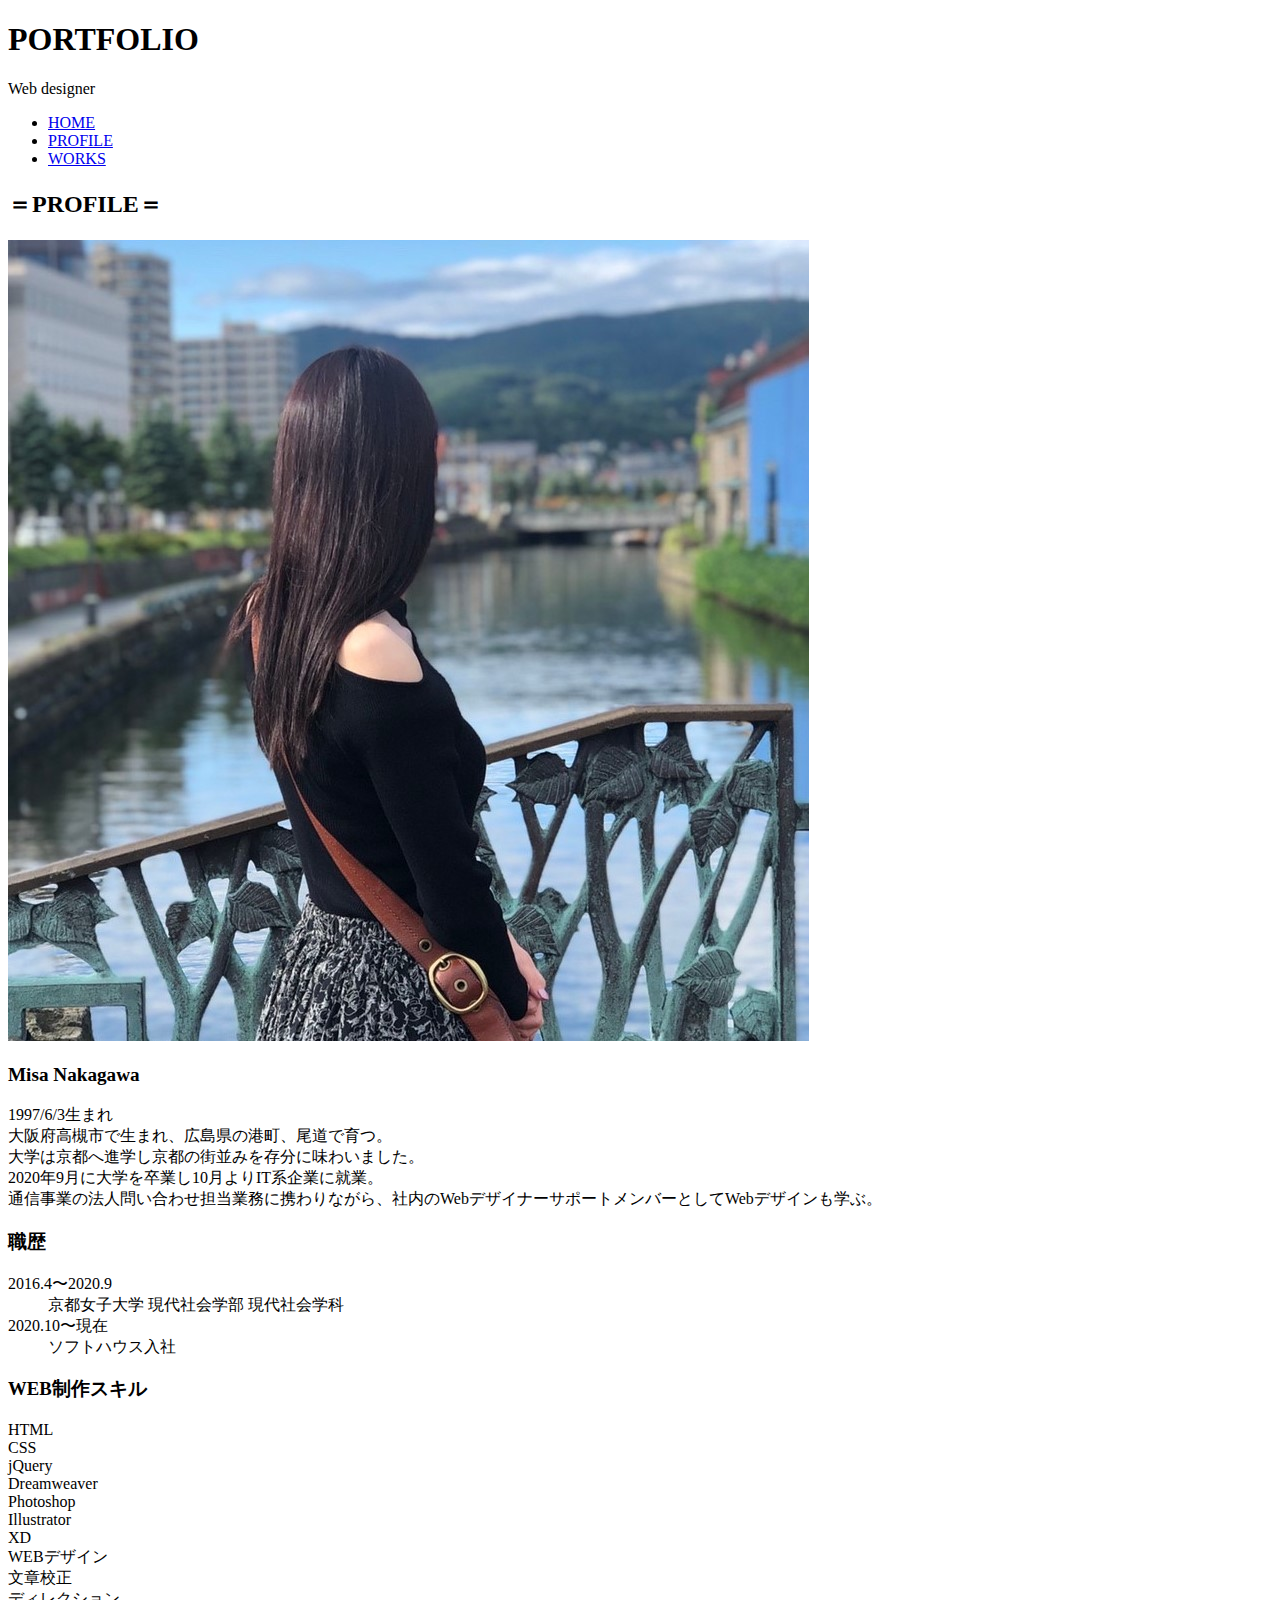
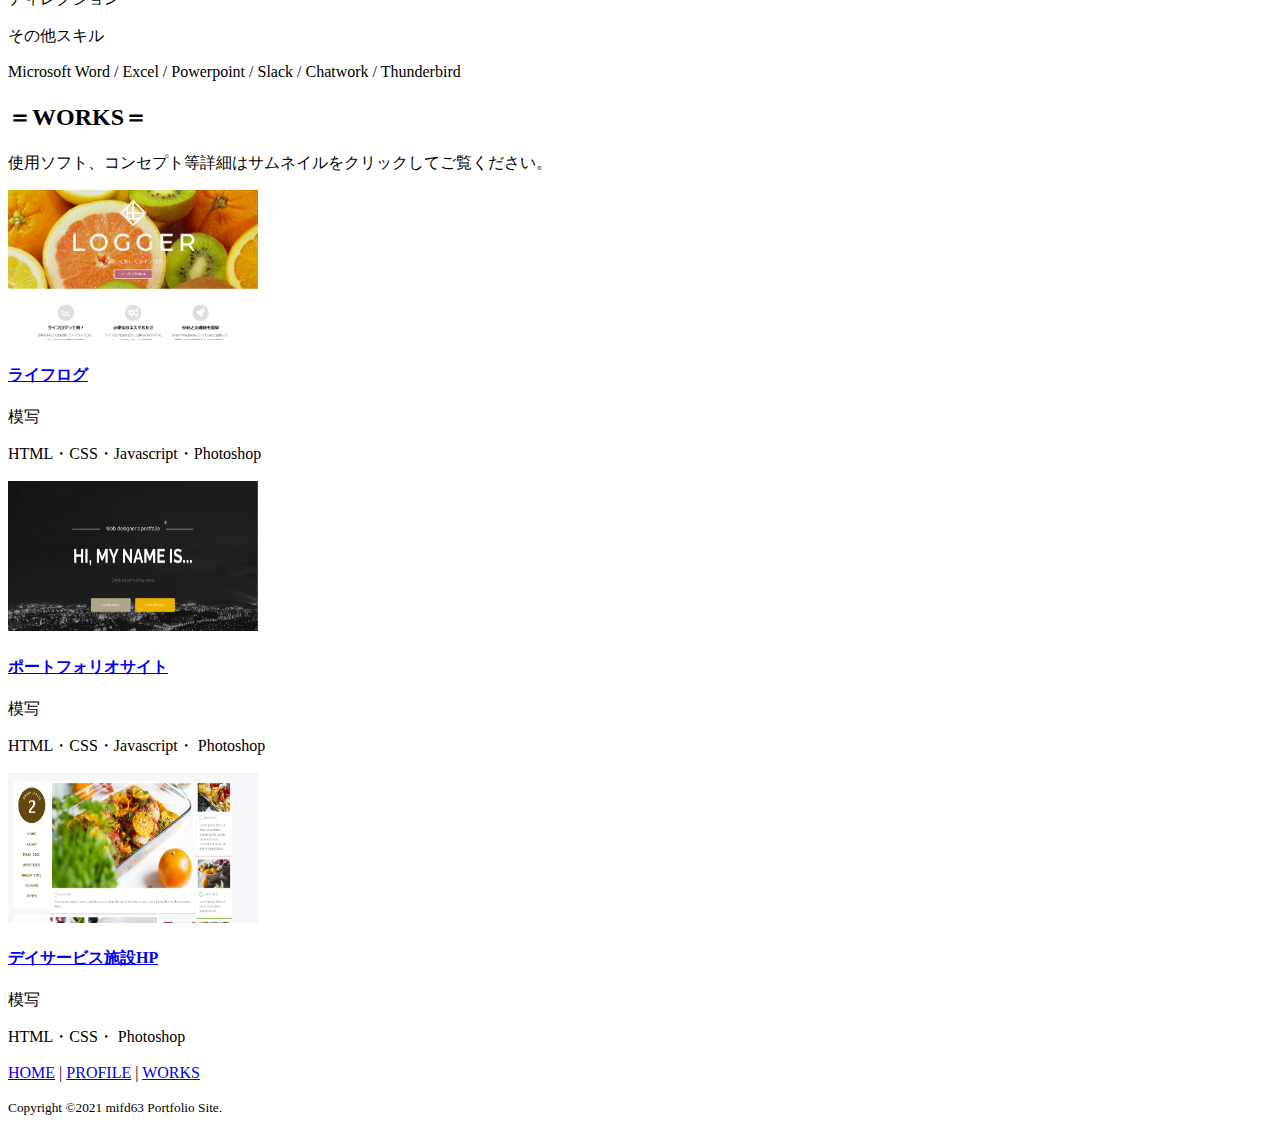
==== index.html @ 0af50d4d "Add files via upload" ====
<!doctype html>
<html>
<head>
<meta charset="UTF-8">
<title>PORTFOLIO | Web designer</title>
	
<link href="index.css" rel="stylesheet" type="text/css">
<link href="https://fonts.googleapis.com/css2?family=Halant&display=swap" rel="stylesheet">
	
<meta name="viewport" content="width=device-width, initial-scale=1">
<script type="text/javascript" src="js/jquery-3.5.1.min.js"></script>
<script type="text/javascript" src="js/jquery.smoothscroll.js"></script>
</head>

<body>
<header id="top">
  <div class="header_title">
    <div class="header_title__in">
      <h1 class="halant">PORTFOLIO</h1>
      <p class="halant">Web designer</p>
    </div>
  </div>
</header>
<nav>
  <ul>
	<li><a href="#top">HOME</a></li>
    <li><a href="#profile">PROFILE</a></li>
    <li><a href="#works">WORKS</a></li>
  </ul>
</nav>
  
<section id="profile">
  <h2>＝PROFILE＝</h2>
  <div class="profile_top">
	<div class="profile_img">
		<img src="img/profile.JPG" alt="プロフィール写真"/>
	</div>
    <div class="profile_text">
      <p style="font-weight: bold; font-size: 120%;">Misa Nakagawa</p>
	  <p>1997/6/3生まれ<br>
		大阪府高槻市で生まれ、広島県の港町、尾道で育つ。<br>
		大学は京都へ進学し京都の街並みを存分に味わいました。<br>
		2020年9月に大学を卒業し10月よりIT系企業に就業。<br>
		通信事業の法人問い合わせ担当業務に携わりながら、社内のWebデザイナーサポートメンバーとしてWebデザインも学ぶ。</p>
    </div>
  </div>
 
  <div class="profile_box">
    <h3>職歴</h3>
      <dl>
        <dt>2016.4〜2020.9</dt>
        <dd>京都女子大学 現代社会学部 現代社会学科</dd>
        <dt>2020.10〜現在</dt>
        <dd>ソフトハウス入社</dd>
    </dl>
</div>
<h3>WEB制作スキル</h3>
    <div class="graph">
      <div class="bar bar1">HTML</div>
      <div class="bar bar2">CSS</div>
      <div class="bar bar3">jQuery</div>
      <div class="bar bar4">Dreamweaver</div>
      <div class="bar bar5">Photoshop</div>
      <div class="bar bar6">Illustrator</div>
      <div class="bar bar7">XD</div>
      <div class="bar bar8">WEBデザイン</div>
      <div class="bar bar9">文章校正</div>
      <div class="bar bar10">ディレクション</div>
	</div>
  	<div class="profole_box">
  		<p>その他スキル</p>
    	<p>Microsoft Word / Excel / Powerpoint / Slack / Chatwork / Thunderbird</p>
  	</div>
</section>

<section id="works">
  <h2 class="title">＝WORKS＝</h2>
  	<p>使用ソフト、コンセプト等詳細はサムネイルをクリックしてご覧ください。</p>
 <div class="flexbox">
  <div class="works_box">
    <p><a href="works01.html"><img src="img/thumb01.png" width="250" height="150" alt="ライフログ"/></a></p>
    <h4><a href="works01.html">ライフログ</a></h4>
    <p>模写</p>
    <p>HTML・CSS・Javascript・Photoshop</p>
  </div>
  <div class="works_box">
      <p><a href="works02.html"><img src="img/thumb02.png" width="250" height="150" alt="ポートフォリオ"/></a></p>
      <h4><a href="works02.html">ポートフォリオサイト</a></h4>
      <p>模写</p>
      <p>HTML・CSS・Javascript・ Photoshop</p>
  </div>
  <div class="works_box">
      <p><a href="works03.html"><img src="img/thumb03.png" width="250" height="150" alt="デイサービス施設HP"/></a></p>
      <h4><a href="works03.html">デイサービス施設HP</a></h4>
      <p>模写</p>
      <p>HTML・CSS・ Photoshop</p>
  </div>
 </div>
</section>

<footer>
  <p><a href="index.html">HOME</a> | <a href="#profile">PROFILE</a> | <a href="#works">WORKS</a></p>
  <small>Copyright ©2021 mifd63  Portfolio Site.</small>
</footer>

</body>
</html>
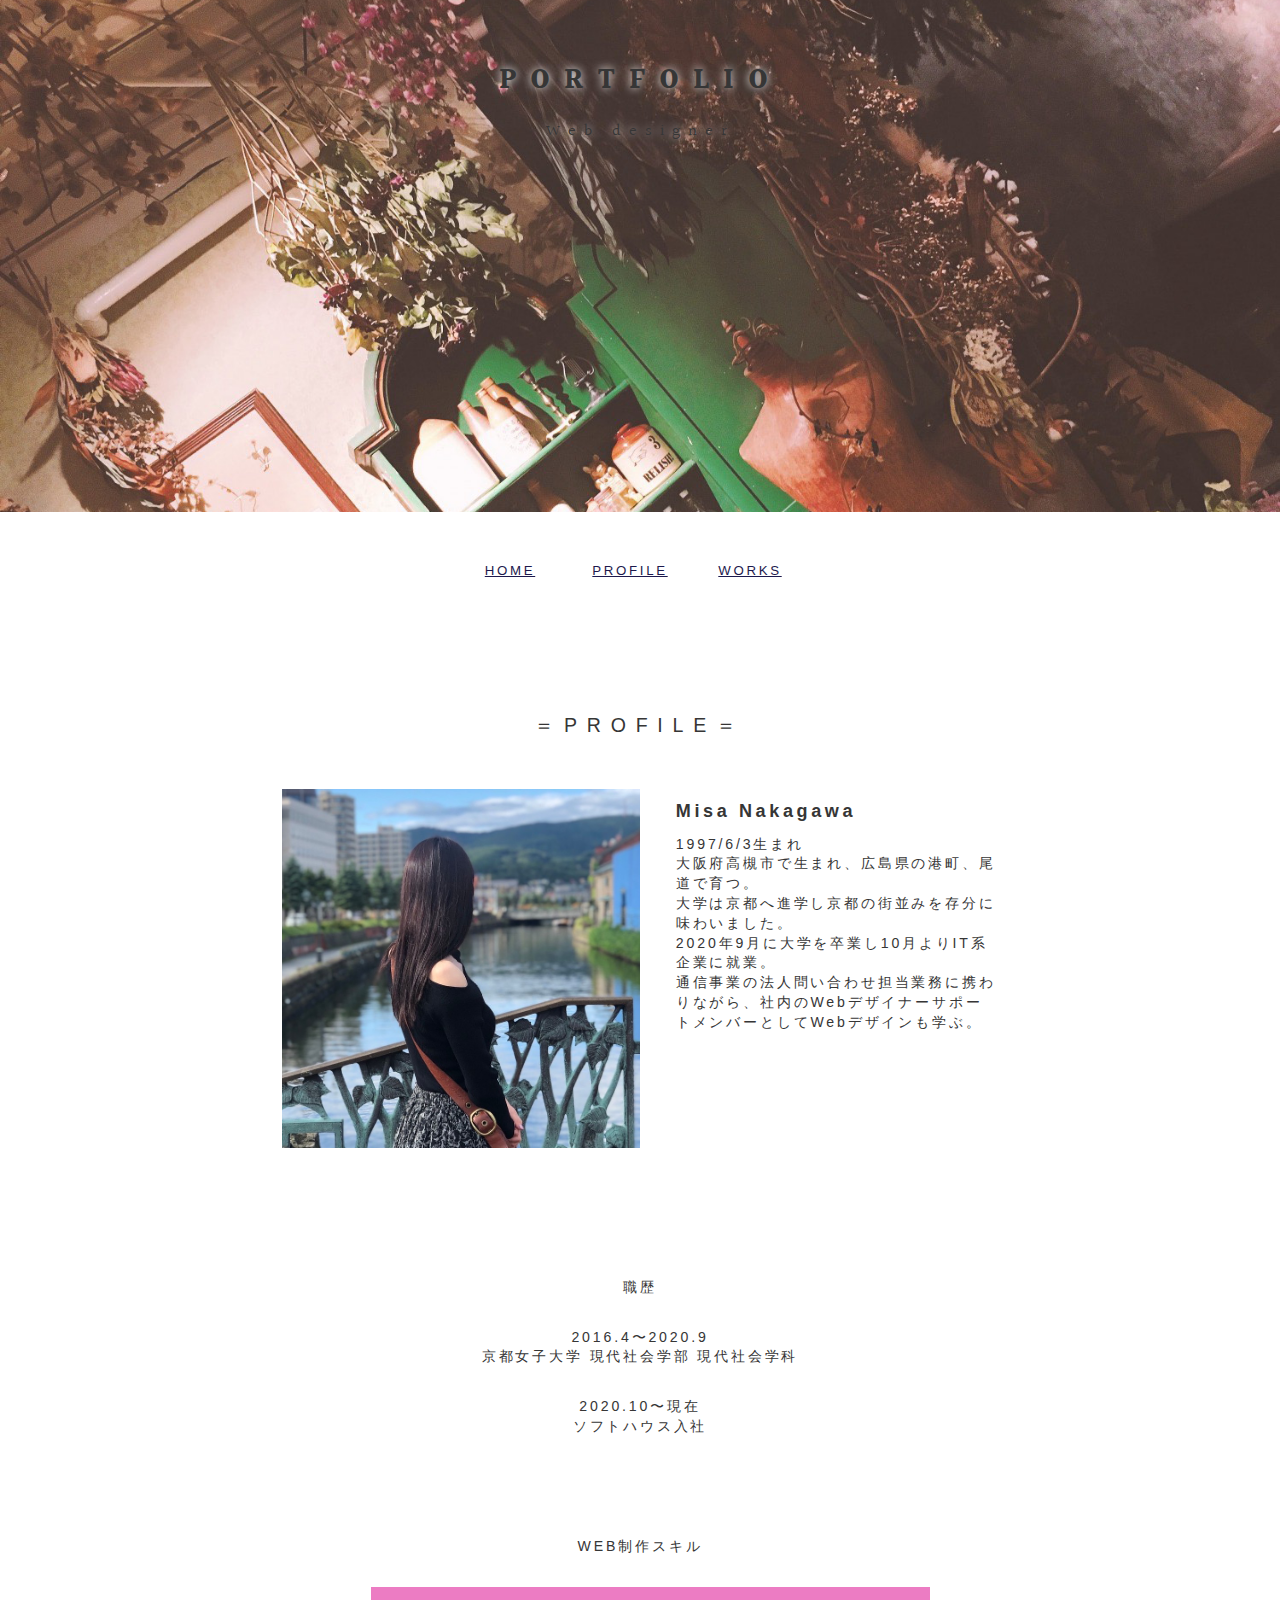
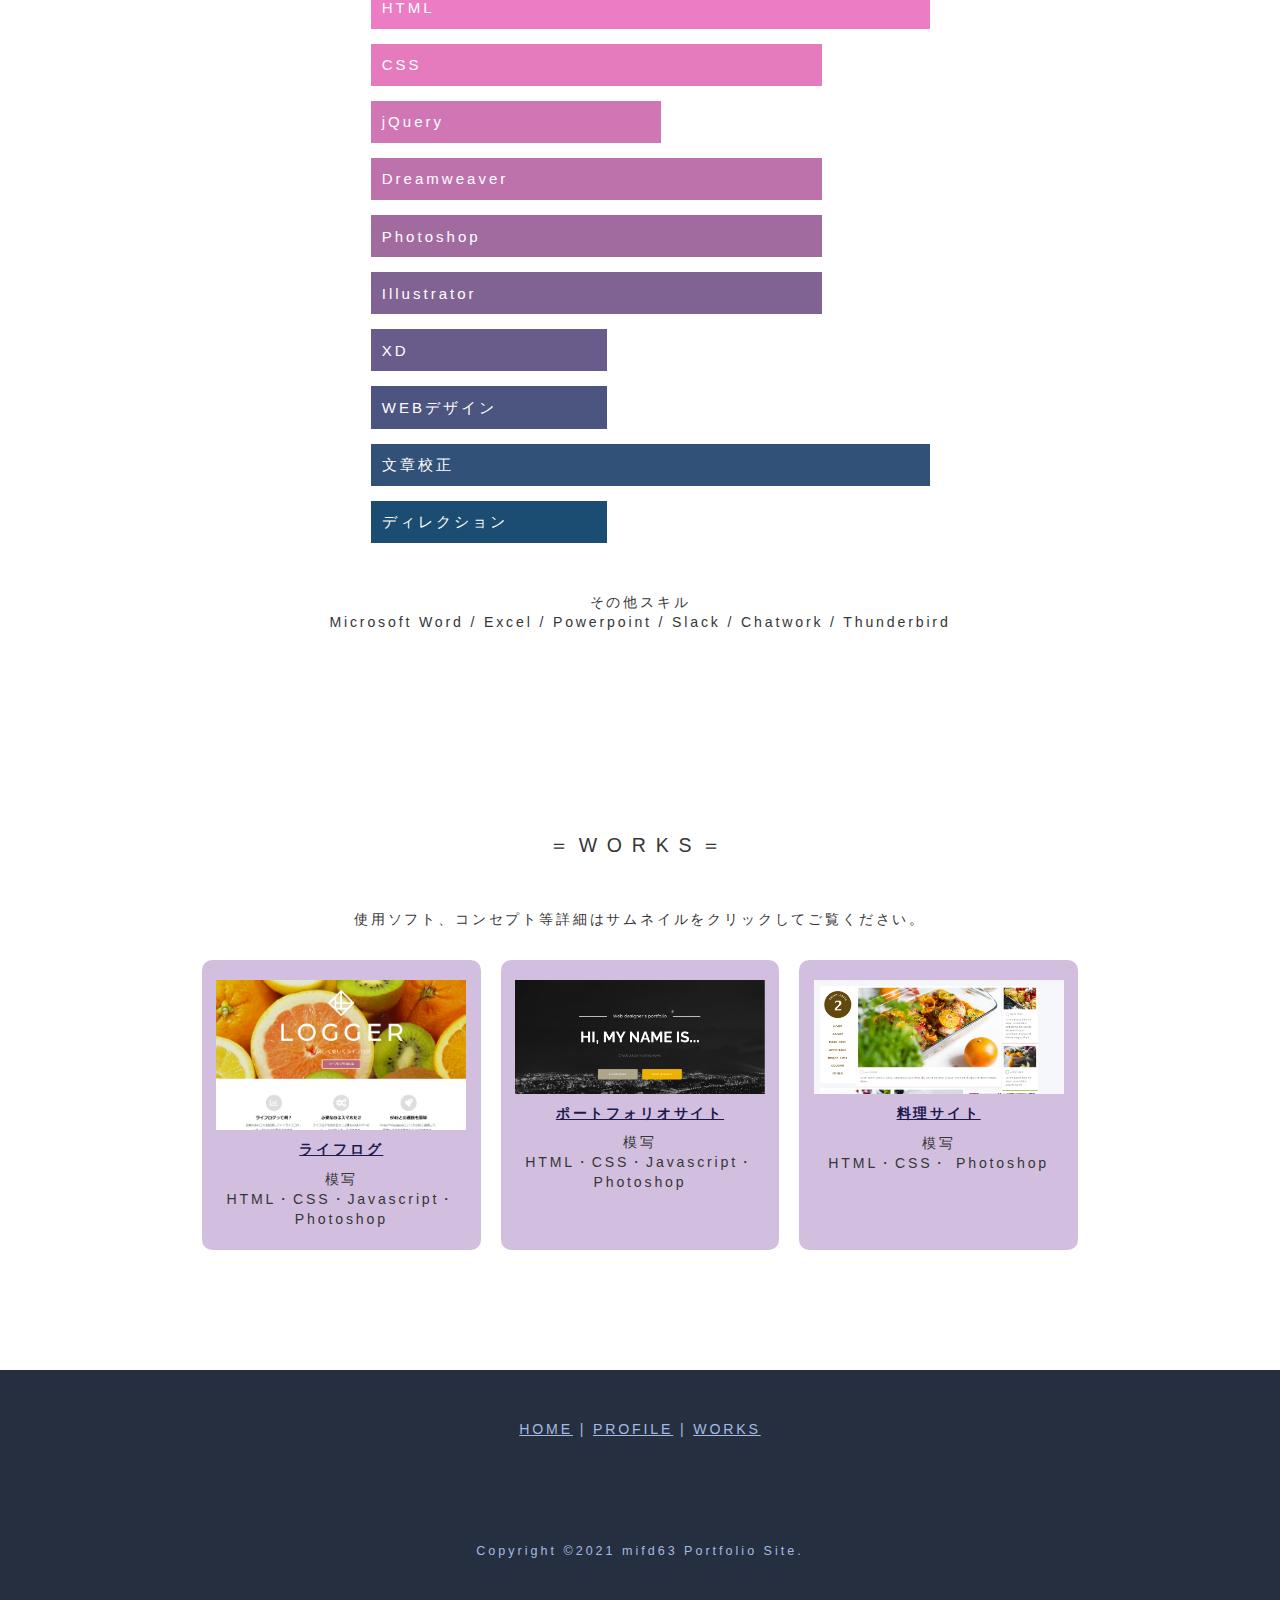
==== commit 88b6b58f: "Add files via upload" ====
--- a/index.html
+++ b/index.html
@@ -90,8 +90,8 @@
       <p>HTML・CSS・Javascript・ Photoshop</p>
   </div>
   <div class="works_box">
-      <p><a href="works03.html"><img src="img/thumb03.png" width="250" height="150" alt="デイサービス施設HP"/></a></p>
-      <h4><a href="works03.html">デイサービス施設HP</a></h4>
+      <p><a href="works03.html"><img src="img/thumb03.png" width="250" height="150" alt="料理サイト"/></a></p>
+      <h4><a href="works03.html">料理サイト</a></h4>
       <p>模写</p>
       <p>HTML・CSS・ Photoshop</p>
   </div>
--- a/index.css
+++ b/index.css
@@ -0,0 +1,303 @@
+@charset "UTF-8";
+body, h1, h2, h3, h4, p, ul, li,dd ,dt{
+	padding: 0;
+	margin: 0;
+	list-style-type: none;
+	font-family: YuGothic, "Yu Gothic medium", "Hiragino Sans", Meiryo, sans-serif;
+	line-height: 1.4em;
+	letter-spacing: 0.2em;
+	color: #363636;
+	font-size: 94%;
+}
+img {
+	border: none;
+	vertical-align: bottom;
+}
+a{
+	color: #1D194D;
+}
+
+a:hover{
+	color:#C0CBE1;
+	background-color: #262F40;
+}
+
+header {
+	background-image: url("img/header_.png");
+	width: 100%;
+	height: 0;
+	background-position: center center;
+	background-repeat: no-repeat;
+	background-size: cover;
+	padding-top: 40%;
+}
+.header_title {
+	position: absolute;
+	width: 100%;
+	height: 100%;
+}
+.header_title__in {
+	position: absolute;
+	left: 30%;
+	right: 30%;
+	top: -50%;
+	width: 40%;
+	text-align: center;
+}
+.halant  {
+	font-size: 28px;
+	letter-spacing: 0.5em;
+	font-family: 'Halant', serif;
+	text-shadow:0 0 10px #FFF;
+}
+.header_title__in p {
+	font-size: 16px;
+	letter-spacing: 0.5em;
+	margin-top: 20px;
+	text-shadow: 0px 0px 3px;
+}
+.header_title__in .halant {
+	font-family: 'Halant', serif;
+	text-shadow:0 0 10px #FFF;
+}
+nav  {
+	width: 360px;
+	margin: 50px auto 0 auto;
+	clear: both;
+	position: relative;
+}
+nav li {
+	width: 100px;
+	float: left;
+	margin-right: 20px;
+	margin-top: 0px;
+	text-align: center;
+}
+section {
+	clear: both;
+	text-align: center;
+	width: 70%;
+	margin-left: auto;
+	margin-right: auto;
+	margin-top: 200px;
+}
+h2 {
+	font-size: 130%;
+	font-weight: normal;
+	letter-spacing: 0.5em;
+	margin-bottom: 50px;
+}
+h3 {
+	margin-top: 70px;
+	font-weight: normal;
+	margin-bottom: 30px;
+}
+h4{
+	margin: 10px 0 
+}
+.profile_top {
+	width: 80%;
+	margin: 0 auto;
+	overflow: hidden;
+}
+.profile_img {
+	float: left;
+	margin-right: 5%;
+	height: auto;
+	max-width: 50%;
+}
+.profile_img img{
+	max-width: 100%;
+	height: auto;	
+}
+.profile_text {
+	float: right;
+	width: 45%;
+	text-align: left;
+}
+.profile_text p {
+	margin-top: 10px;
+}
+.profile_box {
+	clear: both;
+	margin-left: auto;
+	margin-right: auto;
+	width: 60%;
+	margin-top: 30px;
+	height: auto;
+	overflow: hidden;
+	padding-top: 30px;
+}
+
+.profile_box dd{
+	margin-bottom: 30px;
+}
+
+.barchart {
+	margin-top: 80px;
+}
+.graph{
+	width: 60%;
+	margin-top: 0;
+	margin-right: auto;
+	margin-left: auto;
+	margin-bottom: 50px;
+}
+.bar{
+	max-width: 400px;
+	width: 100%;
+	margin: 1em 0;
+	color: white;
+	padding: 0.7em;
+	animation: bar-animation 1 2s;
+	background: #0091EA;
+	text-align: left;
+}
+
+.bar1{
+	max-width: 100%;
+	background-color: #EC7CC3;
+}
+.bar2{
+	max-width: 80%;
+	background-color: #E57BBC;
+}
+.bar3{
+	max-width: 50%;
+	background-color: #D176B4;
+}
+.bar4{
+	max-width: 80%;
+	background-color: #BE72AC;	
+}
+.bar5{
+	max-width: 80%;
+	background-color: #A16BA0;
+}
+.bar6{
+	max-width: 80%;
+	background-color: #816393;
+}
+.bar7{
+	max-width: 40%;
+	background-color: #6A5C8A;
+}
+.bar8{
+	max-width: 40%;
+	background-color: #4B557F;
+}
+.bar9{
+	max-width: 100%;
+	background-color: #325179;
+}
+.bar10{
+	max-width: 40%;
+	background-color: #1B4C71;
+}	
+
+.works {
+	width: 810px;
+	margin-left: auto;
+	margin-right: auto;
+	overflow: hidden;
+}
+.works_box {
+	float: left;
+	margin: 0 10px 20px 10px;
+	padding: 20px 10px;
+}
+.works .works_box p {
+	margin-bottom: 5px;
+}
+.works_box img{
+	max-width: 100%;
+	height: auto;
+}
+.flexbox {
+  display: grid;
+  grid-template-columns: repeat(auto-fit, minmax(270px, 1fr));
+  grid-auto-rows: 1fr;
+  margin-top: 30px;  
+}
+.flexbox > div {
+	background-color: rgba(81,8,135,0.26);
+	
+	overflow: auto;
+	border-radius: 10px;
+	min-width: 0;
+}
+footer {
+	text-align: center;
+	background-color: #262F40;
+	padding-bottom: 50px;
+}
+footer p {
+	margin-bottom: 100px;
+	margin-top: 100px;
+	padding-top: 50px;
+	color: #A5BAE2;
+}
+footer a {
+	color: #A5BAE2;
+}
+footer small {
+	padding-bottom: 20px;
+	color: #A5BAE2;
+}
+
+@keyframes bar-animation{
+  0%{
+    width: 0px;
+  }
+  100%{
+    width: 100%;
+  }
+}
+
+@media screen and (max-width:690px){
+.header_title__in {
+	left: 20%;
+	right: 20%;
+	top: -23%;
+	width: 60%;
+}
+.header_title__in p {
+	font-size: 14px;
+	letter-spacing: 0.3em;
+}
+nav  {
+	width: 270px;
+}
+nav li {
+	width: 80px;
+	margin-right: 10px;
+}
+.profile_img {
+	float: none;
+	margin: 0 auto 20px;
+	height: auto;
+	max-width: 80%;
+}
+.profile_img img{
+	width: 100%;
+	height: auto;	
+}
+.profile_text {
+	float: none;
+	width: 100%;
+	text-align: center;
+}
+.profile_box {
+	width: 80%;
+}
+.graph{
+	width: 80%;
+}
+footer p{
+	font-size: 80%;
+	margin-bottom: 50px;
+}
+footer small{
+	font-size: 70%;	
+}
+}
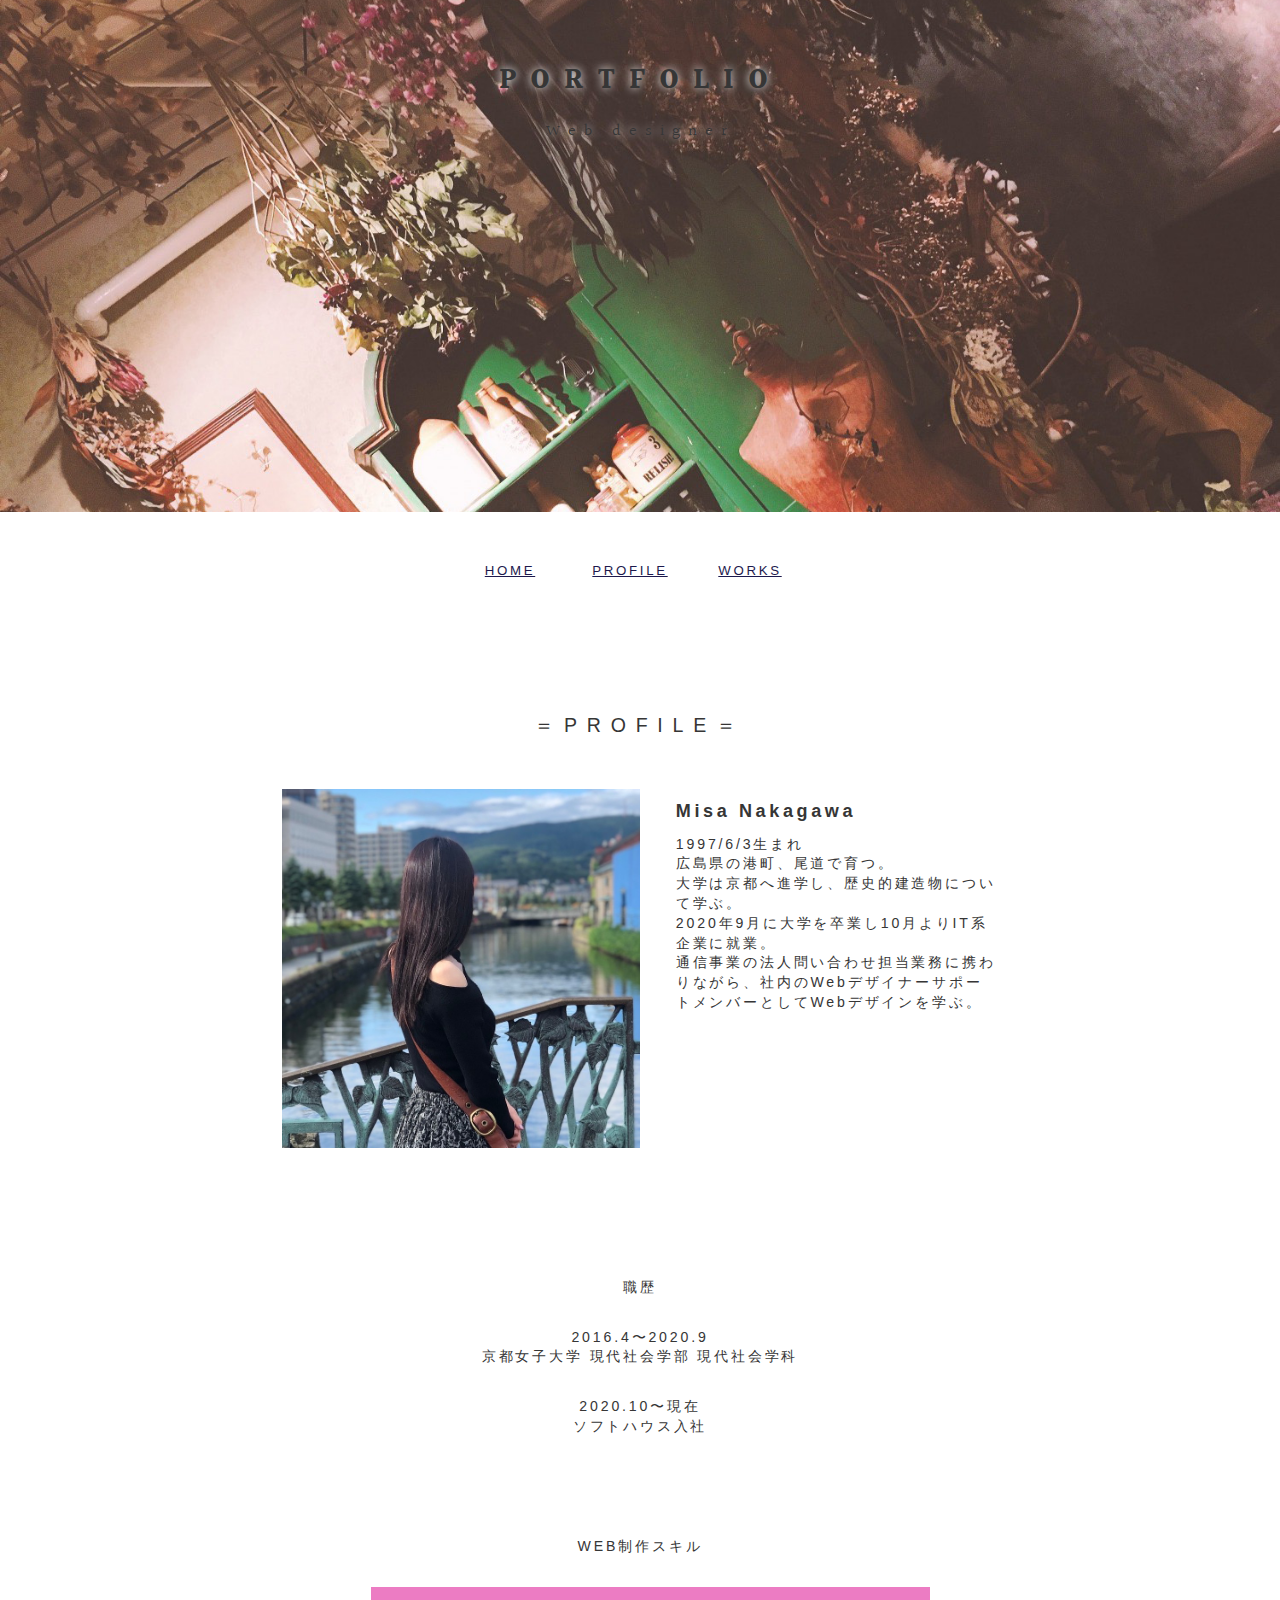
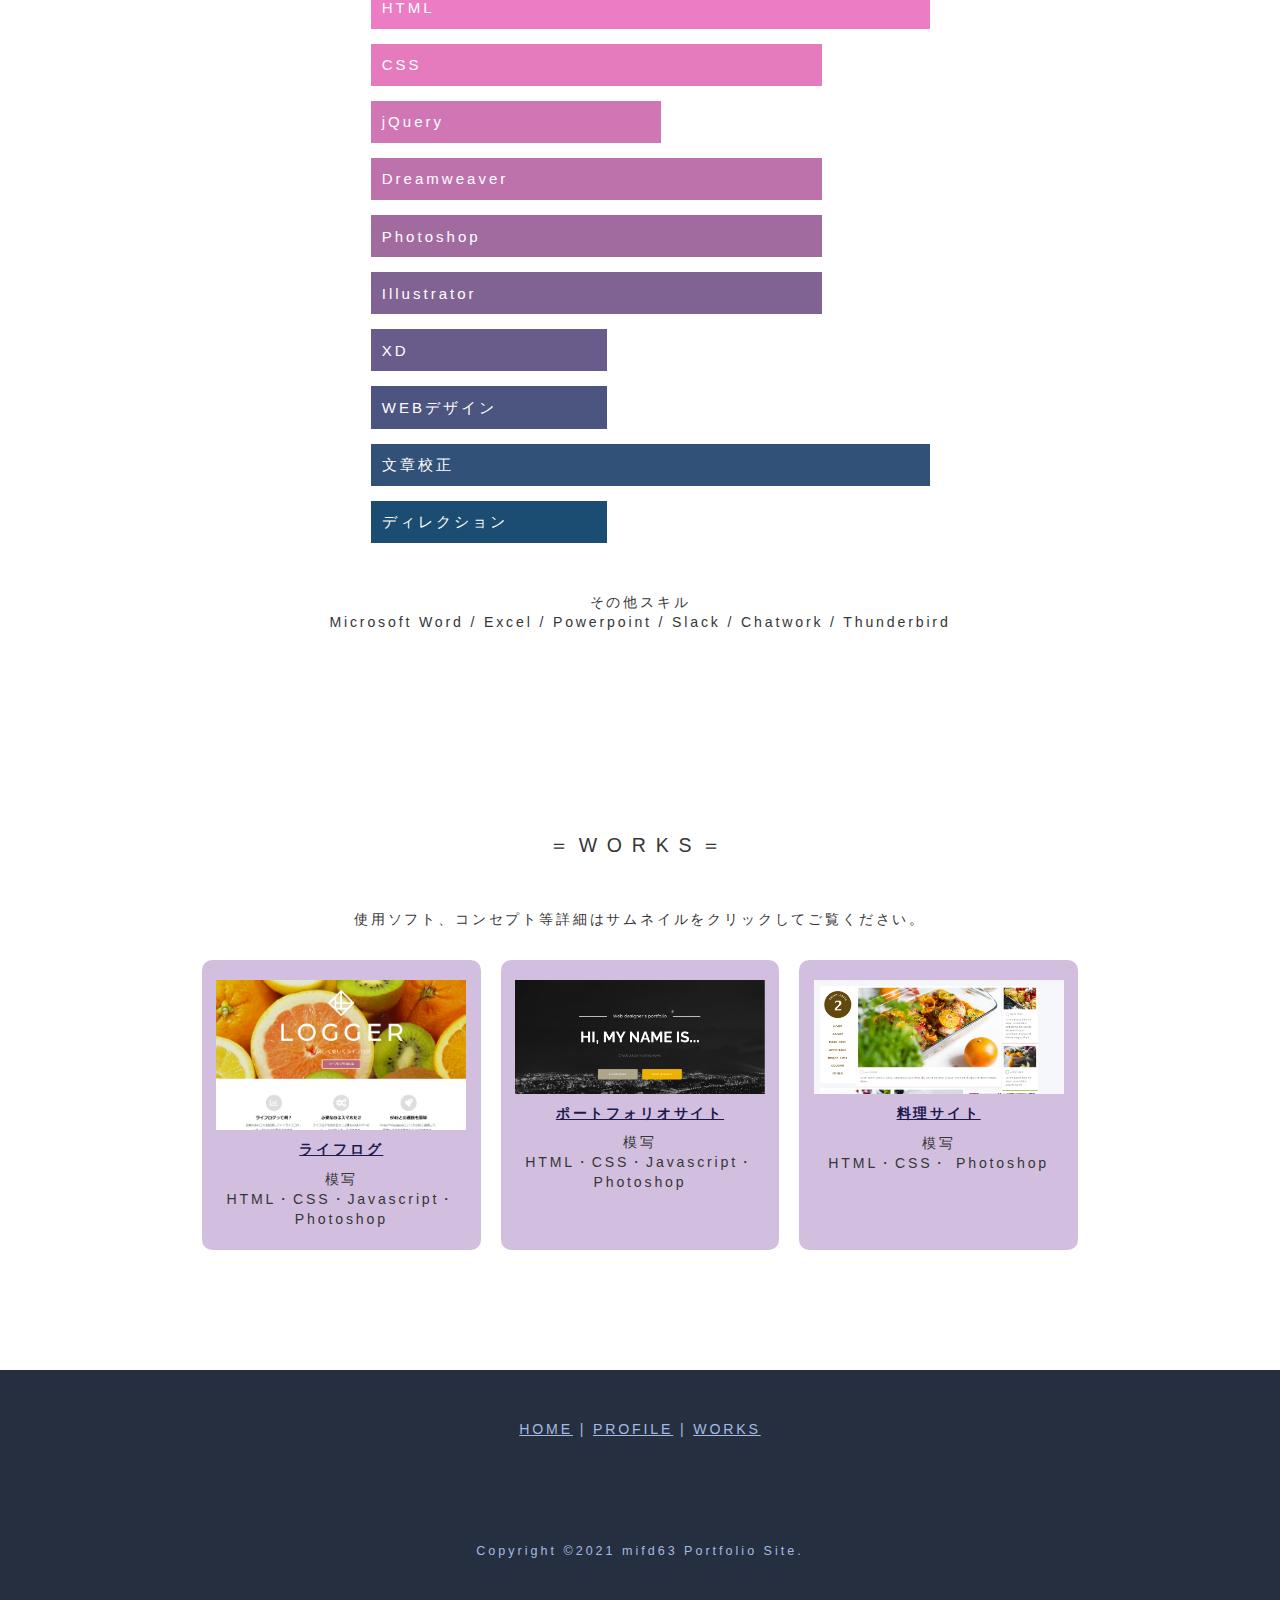
==== commit f38ab4e9: "Add files via upload" ====
--- a/index.html
+++ b/index.html
@@ -38,10 +38,10 @@
     <div class="profile_text">
       <p style="font-weight: bold; font-size: 120%;">Misa Nakagawa</p>
 	  <p>1997/6/3生まれ<br>
-		大阪府高槻市で生まれ、広島県の港町、尾道で育つ。<br>
-		大学は京都へ進学し京都の街並みを存分に味わいました。<br>
+		広島県の港町、尾道で育つ。<br>
+		大学は京都へ進学し、歴史的建造物について学ぶ。<br>
 		2020年9月に大学を卒業し10月よりIT系企業に就業。<br>
-		通信事業の法人問い合わせ担当業務に携わりながら、社内のWebデザイナーサポートメンバーとしてWebデザインも学ぶ。</p>
+		通信事業の法人問い合わせ担当業務に携わりながら、社内のWebデザイナーサポートメンバーとしてWebデザインを学ぶ。</p>
     </div>
   </div>
  
